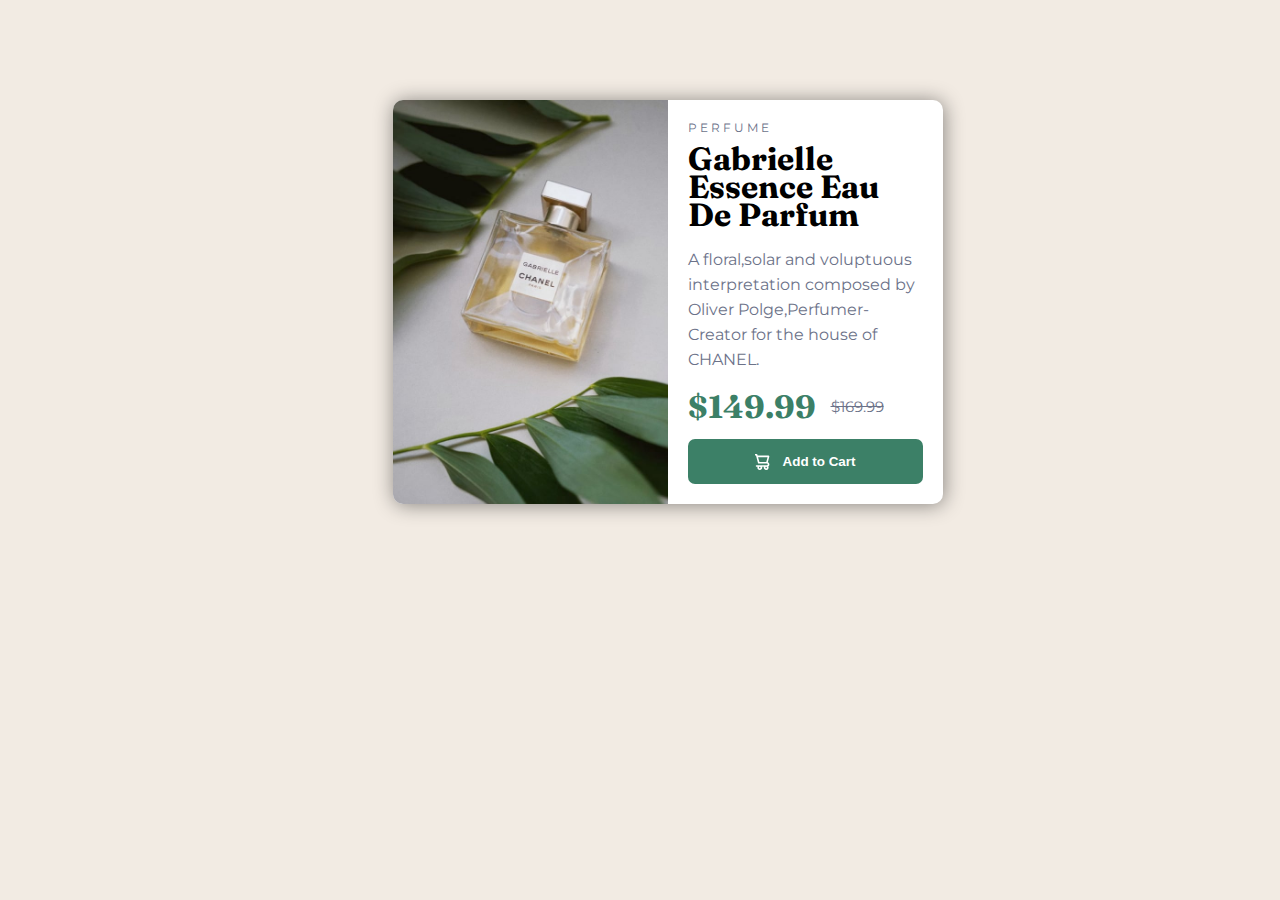
==== Vista previa del producto-main/index.html @ 0d41532e "dos carpetas" ====
<!DOCTYPE html>
<html lang="en">
<head>
    <meta charset="UTF-8">
    <meta name="viewport" content="width=device-width, initial-scale=1.0">
   <link rel="stylesheet" href="./style.css">
   <link rel="shortcut icon" href="./Imagenes/favicon-32x32.png" type="image/x-icon">
    <title>producto</title>
    <link rel="stylesheet" href="./desktop.css">
    <link rel="preconnect" href="https://fonts.googleapis.com">
<link rel="preconnect" href="https://fonts.gstatic.com" crossorigin>
<link href="https://fonts.googleapis.com/css2?family=Montserrat:wght@500;700&display=swap" rel="stylesheet">
<link href="https://fonts.googleapis.com/css2?family=Fraunces:opsz,wght@9..144,700&display=swap" rel="stylesheet">
</head>
<body>
    <main>

        <section class="img">
            <figure>
                <img class="dd" src="https://svgsilh.com/png-1024/297798.png" alt="">
            </figure>
        </section>   

        <div class="general">
            <ul class="prim">
                <p>P E R F U M E</p>
            </ul>
            <div class="sec">
                <h1>Gabrielle Essence Eau De Parfum</h1>
                <p>A floral,solar and voluptuous interpretation composed by Oliver Polge,Perfumer-Creator for the house of CHANEL. </p>
            </div>
            <ul class="ter">
                <h1>$149.99</h1>
                <p>$169.99</p>
            </ul>
            <div>
                <section class="pp">
                    <button>
                        <img src="./Imagenes/icon-cart.svg" alt="no pudimos procesar este elemento">
                        <h6>Add to Cart</h6>
                    </button>
                </section>
            </div>
        </div>
    </main>
</body>
</html>
---- Vista previa del producto-main/style.css ----
*{
    box-sizing: border-box;
    padding: 0;
    margin: 0;
}
html{
    background-color: #f2ebe3;
    display: flex;
    justify-content: center;
    align-items: center;
}
main{
    margin:25px 5% 0 5%;
    background-color: white;
    border-radius: 10px;
    max-width: 400px;
  
}
h1{
    font-family: 'Fraunces', serif;
}
p{
    font-family: 'Montserrat', sans-serif;
    color:#6c7289 ;
}
main section figure img.dd{
    height:0px;
    width: 0px;
    position: absolute;
    bottom: 18.6%;
    left: 42%;
    transition: all 0.5s ease;

}

main section figure:hover .dd{
    height:150px;
    width: 100px;
    position: absolute;
    bottom: 18.6%;
    left: 40%;
    box-shadow: 1px 1px 10px 1px black;
}



main section figure {
    background-image: url(./Imagenes/image-product-mobile.jpg);
    background-size: cover;
    width: 100%;
    max-width: 400px;
    height: 200px;
    background-repeat: no-repeat;
    border-radius: 10px 10px 0 0;
}

main div.general{
    padding: 20px;
}
main div ul.prim{
   
    
    font-size: 12px;
    margin-bottom: 10px;
}
main div div.sec h1{
    line-height: 28px;
    margin-bottom: 18px;
}
main div div.sec p{
   
    line-height: 25px;
    margin-bottom:15px ;
   
}
main div ul.ter{
    display: flex;
    align-items: center;
   
}
main div ul.ter h1{
    color: #3c8067;
    
}
main div ul.ter p{
    text-decoration:line-through;
    font-size: 15px;
    margin-left: 15px;
}
main div section button{
    background-color:#3c8067;
    display: flex;
    justify-content: center;
    align-items: center;
    color: white;
    border: none;
    border-radius: 7px;
    width: 100%;
    height: 45px;
    font-size: 20px;
    margin-top: 13px;
    transition: all 0.5s ease; 
}
main div section button:hover{
    color: black;
    box-shadow: inset 1px 1px 23px 4px rgb(28, 43, 38);
 
}

main div section button img{
    margin:0 13px 0 0 ;
}
---- Vista previa del producto-main/desktop.css ----
@media(min-width:480px) {
    main section figure {
        background-image: url(./Imagenes/image-product-desktop.jpg);
        background-size: cover;
        max-width: non;
        width: 275px;
        height: 404px;
        display: flex;
        justify-content: center;
        border-radius: 10px 0 0 10px;
        transition: all 0.5s ease;
    }
    main section figure:hover{
        
    }
    main{
        display: flex;
        justify-content: center;
        align-items: center;
        max-width: none;
        width: 550px;
        margin-top: 100px;     
        box-shadow: 1px 1px 20px 0px  rgba(0, 0, 0, 0.445);   
    }
}
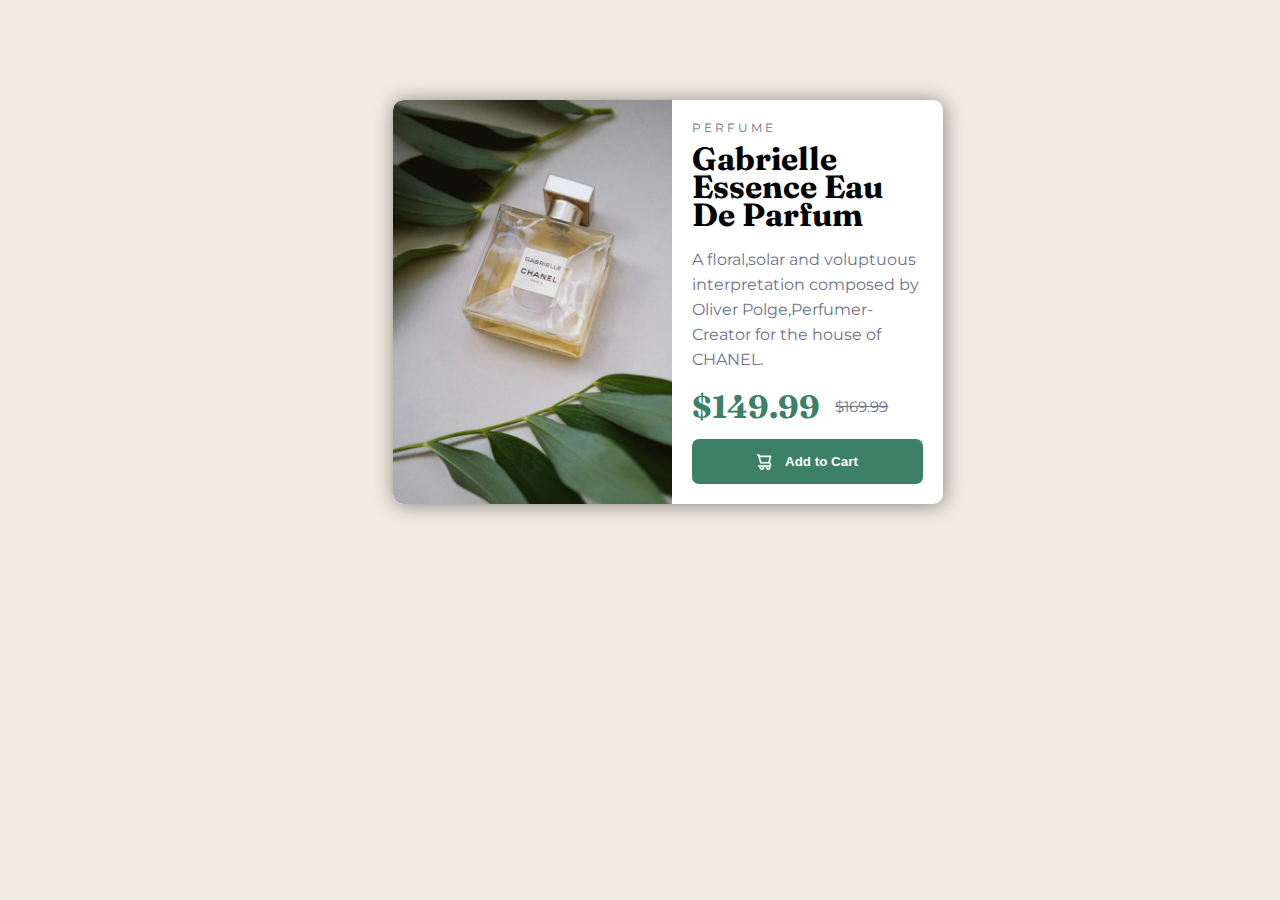
==== commit c1339e68: "correccion de hover producto-main" ====
--- a/Vista previa del producto-main/index.html
+++ b/Vista previa del producto-main/index.html
@@ -17,7 +17,6 @@
 
         <section class="img">
             <figure>
-                <img class="dd" src="https://svgsilh.com/png-1024/297798.png" alt="">
             </figure>
         </section>   
 
--- a/Vista previa del producto-main/style.css
+++ b/Vista previa del producto-main/style.css
@@ -23,30 +23,13 @@
     font-family: 'Montserrat', sans-serif;
     color:#6c7289 ;
 }
-main section figure img.dd{
-    height:0px;
-    width: 0px;
-    position: absolute;
-    bottom: 18.6%;
-    left: 42%;
-    transition: all 0.5s ease;
-
-}
-
-main section figure:hover .dd{
-    height:150px;
-    width: 100px;
-    position: absolute;
-    bottom: 18.6%;
-    left: 40%;
-    box-shadow: 1px 1px 10px 1px black;
-}
-
 
 
 main section figure {
+    
     background-image: url(./Imagenes/image-product-mobile.jpg);
     background-size: cover;
+    background-position:center;
     width: 100%;
     max-width: 400px;
     height: 200px;
--- a/Vista previa del producto-main/desktop.css
+++ b/Vista previa del producto-main/desktop.css
@@ -2,16 +2,25 @@
     main section figure {
         background-image: url(./Imagenes/image-product-desktop.jpg);
         background-size: cover;
-        max-width: non;
-        width: 275px;
+        max-width: none;
+        
         height: 404px;
         display: flex;
         justify-content: center;
         border-radius: 10px 0 0 10px;
         transition: all 0.5s ease;
     }
-    main section figure:hover{
+    main section.img{
+        overflow: hidden;
+        width: 200%;
+        height: 404px;
+        border-radius: 10px 0 0 10px;
+       
         
+    }
+    main section figure:hover {
+        transform: scale(1.5);
+        box-shadow: 1px 1px 10px 1px black;
     }
     main{
         display: flex;
